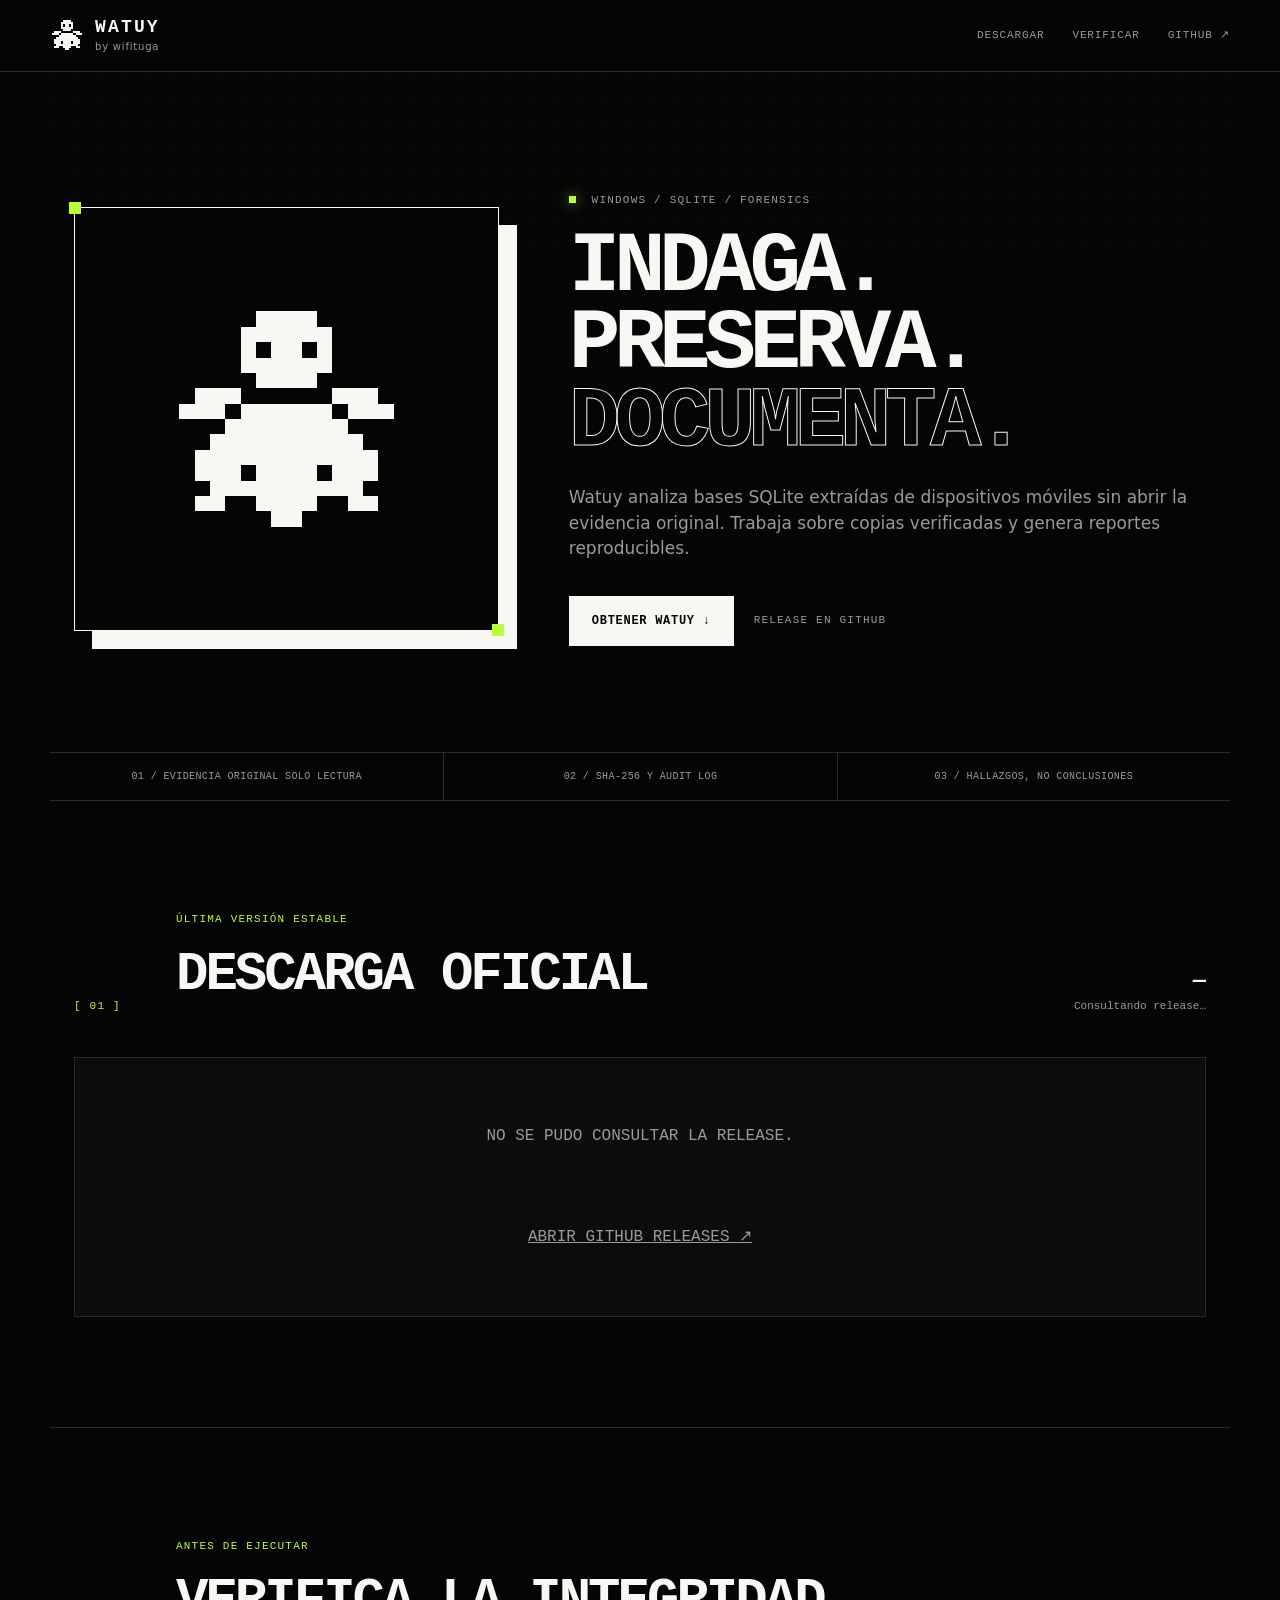
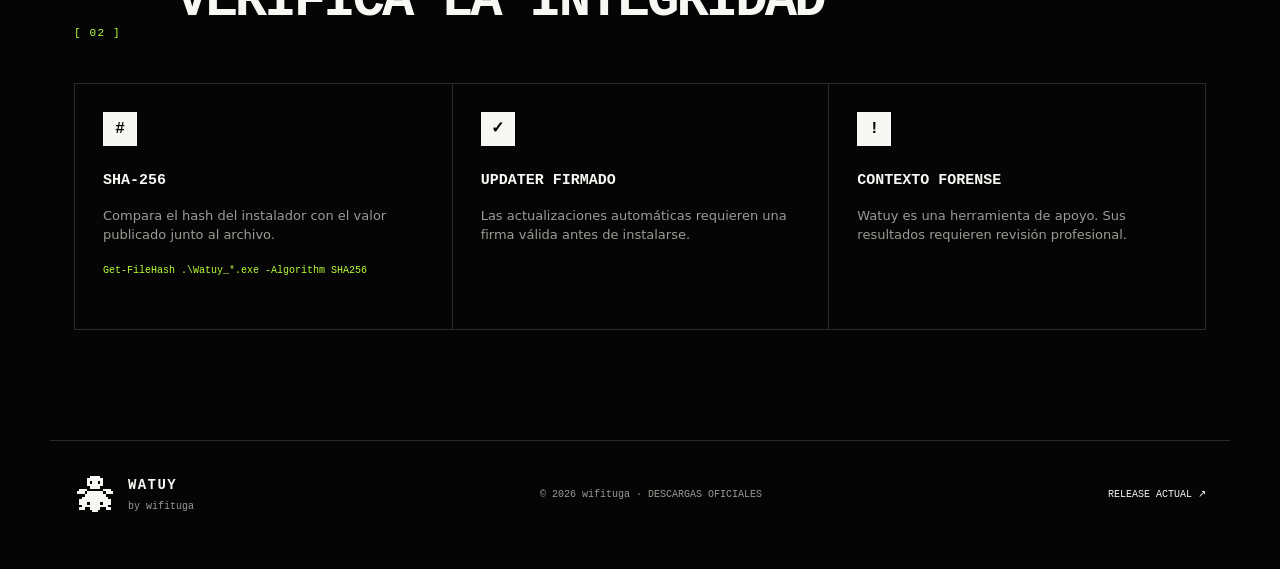
==== index.html @ 5fafa986 "feat: launch Watuy downloads by wifituga" ====
<!doctype html>
<html lang="es">
  <head>
    <meta charset="UTF-8" />
    <meta name="viewport" content="width=device-width, initial-scale=1" />
    <meta name="theme-color" content="#050505" />
    <meta
      name="description"
      content="Descarga oficial de Watuy, analizador forense de bases SQLite móviles, by wifituga."
    />
    <meta name="author" content="wifituga" />
    <link rel="canonical" href="https://wifituga.github.io/watuy-downloads/" />
    <link rel="icon" href="assets/watuy-turtle.svg" type="image/svg+xml" />
    <meta property="og:type" content="website" />
    <meta property="og:site_name" content="Watuy" />
    <meta property="og:title" content="Watuy — descargas oficiales" />
    <meta
      property="og:description"
      content="Analizador forense de bases SQLite móviles — by wifituga."
    />
    <meta
      property="og:url"
      content="https://wifituga.github.io/watuy-downloads/"
    />
    <title>Watuy — descargas oficiales | by wifituga</title>
    <link rel="stylesheet" href="styles.css" />
    <script src="app.js" defer></script>
  </head>
  <body>
    <a class="skip-link" href="#descarga">Saltar a descargas</a>

    <header class="site-header">
      <a class="brand" href="#inicio" aria-label="Watuy, inicio">
        <img src="assets/watuy-turtle.svg" alt="" width="34" height="34" />
        <span class="brand-copy"><b>WATUY</b><small>by wifituga</small></span>
      </a>
      <nav aria-label="Navegación principal">
        <a href="#descarga">DESCARGAR</a>
        <a href="#integridad">VERIFICAR</a>
        <a href="https://github.com/wifituga" rel="me noopener">GITHUB ↗</a>
      </nav>
    </header>

    <main id="inicio">
      <section class="hero" aria-labelledby="hero-title">
        <div class="hero-grid" aria-hidden="true"></div>
        <div class="hero-mark">
          <img src="assets/watuy-turtle.svg" alt="" width="152" height="152" />
        </div>
        <div class="hero-copy">
          <div class="kicker">
            <span class="status-dot"></span> WINDOWS / SQLITE / FORENSICS
          </div>
          <h1 id="hero-title">
            INDAGA.<br />PRESERVA.<br /><span>DOCUMENTA.</span>
          </h1>
          <p>
            Watuy analiza bases SQLite extraídas de dispositivos móviles sin
            abrir la evidencia original. Trabaja sobre copias verificadas y
            genera reportes reproducibles.
          </p>
          <div class="hero-actions">
            <a class="button button-primary" href="#descarga"
              >OBTENER WATUY ↓</a
            >
            <span id="hero-version" class="version-label" aria-live="polite"
              >CARGANDO VERSIÓN…</span
            >
          </div>
        </div>
      </section>

      <section class="manifesto" aria-label="Principios de Watuy">
        <span>01 / EVIDENCIA ORIGINAL SOLO LECTURA</span>
        <span>02 / SHA-256 Y AUDIT LOG</span>
        <span>03 / HALLAZGOS, NO CONCLUSIONES</span>
      </section>

      <section
        id="descarga"
        class="section download-section"
        aria-labelledby="download-title"
      >
        <div class="section-heading">
          <p class="section-index">[ 01 ]</p>
          <div>
            <p class="eyebrow">ÚLTIMA VERSIÓN ESTABLE</p>
            <h2 id="download-title">DESCARGA OFICIAL</h2>
          </div>
          <div class="release-meta">
            <b id="release-version">—</b>
            <span id="release-date">Consultando release…</span>
          </div>
        </div>

        <div
          id="download-grid"
          class="download-grid"
          aria-live="polite"
          aria-busy="true"
        >
          <div class="loading-card">CARGANDO ARTEFACTOS VERIFICADOS…</div>
        </div>

        <noscript>
          <p class="fallback">
            JavaScript está desactivado.
            <a
              href="https://github.com/wifituga/watuy-downloads/releases/latest"
              >Abre la release más reciente.</a
            >
          </p>
        </noscript>
      </section>

      <section
        id="integridad"
        class="section integrity-section"
        aria-labelledby="integrity-title"
      >
        <div class="section-heading compact">
          <p class="section-index">[ 02 ]</p>
          <div>
            <p class="eyebrow">ANTES DE EJECUTAR</p>
            <h2 id="integrity-title">VERIFICA LA INTEGRIDAD</h2>
          </div>
        </div>
        <div class="integrity-grid">
          <article>
            <span class="pixel-icon">#</span>
            <h3>SHA-256</h3>
            <p>
              Compara el hash del instalador con el valor publicado junto al
              archivo.
            </p>
            <code>Get-FileHash .\Watuy_*.exe -Algorithm SHA256</code>
          </article>
          <article>
            <span class="pixel-icon">✓</span>
            <h3>UPDATER FIRMADO</h3>
            <p>
              Las actualizaciones automáticas requieren una firma válida antes
              de instalarse.
            </p>
          </article>
          <article>
            <span class="pixel-icon">!</span>
            <h3>CONTEXTO FORENSE</h3>
            <p>
              Watuy es una herramienta de apoyo. Sus resultados requieren
              revisión profesional.
            </p>
          </article>
        </div>
      </section>
    </main>

    <footer>
      <div class="footer-brand">
        <img src="assets/watuy-turtle.svg" alt="" width="42" height="42" />
        <div><b>WATUY</b><span>by wifituga</span></div>
      </div>
      <p>© 2026 wifituga · DESCARGAS OFICIALES</p>
      <a
        href="https://github.com/wifituga/watuy-downloads/releases/latest"
        rel="noopener"
        >RELEASE ACTUAL ↗</a
      >
    </footer>
  </body>
</html>
---- styles.css ----
:root {
  color-scheme: dark;
  --ink: #050505;
  --panel: #0c0c0c;
  --panel-2: #121212;
  --paper: #f7f7f4;
  --muted: #9b9b95;
  --line: #2a2a27;
  --signal: #b9ff39;
  --danger: #ff5b48;
  --mono:
    "Cascadia Mono", "SFMono-Regular", Consolas, "Liberation Mono", monospace;
  --sans:
    Inter, ui-sans-serif, system-ui, -apple-system, "Segoe UI", sans-serif;
  --max: 1180px;
}

* {
  box-sizing: border-box;
}
html {
  scroll-behavior: smooth;
}
body {
  margin: 0;
  background: var(--ink);
  color: var(--paper);
  font-family: var(--sans);
  line-height: 1.5;
  -webkit-font-smoothing: antialiased;
}
a {
  color: inherit;
}

.skip-link {
  position: fixed;
  top: 10px;
  left: 10px;
  z-index: 100;
  padding: 8px 12px;
  background: var(--paper);
  color: var(--ink);
  transform: translateY(-160%);
}
.skip-link:focus {
  transform: translateY(0);
}

.site-header {
  position: sticky;
  top: 0;
  z-index: 20;
  min-height: 72px;
  display: flex;
  align-items: center;
  justify-content: space-between;
  gap: 24px;
  padding: 14px max(24px, calc((100vw - var(--max)) / 2));
  background: color-mix(in srgb, var(--ink) 88%, transparent);
  border-bottom: 1px solid var(--line);
  backdrop-filter: blur(14px);
}
.brand {
  display: inline-flex;
  align-items: center;
  gap: 11px;
  text-decoration: none;
}
.brand img,
.footer-brand img {
  image-rendering: pixelated;
}
.brand-copy {
  display: grid;
  line-height: 1.05;
}
.brand-copy b {
  font-family: var(--mono);
  font-size: 18px;
  letter-spacing: 0.12em;
}
.brand-copy small {
  margin-top: 5px;
  color: var(--muted);
  font-size: 10px;
  letter-spacing: 0.08em;
}
nav {
  display: flex;
  gap: 28px;
}
nav a {
  color: var(--muted);
  font-family: var(--mono);
  font-size: 11px;
  letter-spacing: 0.08em;
  text-decoration: none;
}
nav a:hover,
nav a:focus-visible {
  color: var(--paper);
}

.hero {
  position: relative;
  min-height: 680px;
  max-width: var(--max);
  margin: 0 auto;
  padding: 84px 24px 70px;
  display: grid;
  grid-template-columns: 0.8fr 1.2fr;
  align-items: center;
  gap: 70px;
  overflow: hidden;
}
.hero-grid {
  position: absolute;
  inset: 0;
  opacity: 0.15;
  pointer-events: none;
  background-image:
    linear-gradient(var(--line) 1px, transparent 1px),
    linear-gradient(90deg, var(--line) 1px, transparent 1px);
  background-size: 24px 24px;
  mask-image: linear-gradient(to bottom, black, transparent 90%);
}
.hero-mark {
  position: relative;
  display: grid;
  place-items: center;
  aspect-ratio: 1;
  border: 1px solid var(--paper);
  box-shadow: 18px 18px 0 var(--paper);
  background: var(--ink);
}
.hero-mark::before,
.hero-mark::after {
  content: "";
  position: absolute;
  width: 12px;
  height: 12px;
  background: var(--signal);
}
.hero-mark::before {
  top: -6px;
  left: -6px;
}
.hero-mark::after {
  right: -6px;
  bottom: -6px;
}
.hero-mark img {
  width: 58%;
  height: 58%;
  image-rendering: pixelated;
}
.hero-copy {
  position: relative;
}
.kicker,
.eyebrow,
.section-index,
.version-label {
  font-family: var(--mono);
  font-size: 11px;
  letter-spacing: 0.11em;
}
.kicker {
  color: var(--muted);
}
.status-dot {
  display: inline-block;
  width: 7px;
  height: 7px;
  margin-right: 8px;
  background: var(--signal);
  box-shadow: 0 0 14px color-mix(in srgb, var(--signal) 70%, transparent);
}
.hero h1 {
  margin: 20px 0 24px;
  font-family: var(--mono);
  font-size: clamp(48px, 7vw, 86px);
  line-height: 0.9;
  letter-spacing: -0.075em;
}
.hero h1 span {
  color: transparent;
  -webkit-text-stroke: 1px var(--paper);
}
.hero-copy > p {
  max-width: 620px;
  color: var(--muted);
  font-size: 17px;
}
.hero-actions {
  display: flex;
  align-items: center;
  gap: 20px;
  margin-top: 34px;
  flex-wrap: wrap;
}
.button {
  display: inline-flex;
  align-items: center;
  justify-content: center;
  min-height: 50px;
  padding: 0 22px;
  border: 1px solid var(--paper);
  font-family: var(--mono);
  font-size: 12px;
  font-weight: 800;
  letter-spacing: 0.06em;
  text-decoration: none;
  transition:
    transform 0.12s ease,
    box-shadow 0.12s ease;
}
.button:hover,
.button:focus-visible {
  transform: translate(-3px, -3px);
  box-shadow: 5px 5px 0 var(--signal);
}
.button-primary {
  background: var(--paper);
  color: var(--ink);
}
.version-label {
  color: var(--muted);
}

.manifesto {
  border-block: 1px solid var(--line);
  display: grid;
  grid-template-columns: repeat(3, 1fr);
  max-width: var(--max);
  margin: 0 auto;
}
.manifesto span {
  padding: 16px 22px;
  color: var(--muted);
  font-family: var(--mono);
  font-size: 10px;
  letter-spacing: 0.04em;
  text-align: center;
}
.manifesto span + span {
  border-left: 1px solid var(--line);
}

.section {
  max-width: var(--max);
  margin: 0 auto;
  padding: 110px 24px;
}
.section-heading {
  display: grid;
  grid-template-columns: 80px 1fr auto;
  gap: 22px;
  align-items: end;
  margin-bottom: 42px;
}
.section-heading.compact {
  grid-template-columns: 80px 1fr;
}
.section-index,
.eyebrow {
  margin: 0;
  color: var(--signal);
}
.section h2 {
  margin: 6px 0 0;
  font-family: var(--mono);
  font-size: clamp(30px, 5vw, 54px);
  letter-spacing: -0.055em;
}
.release-meta {
  display: grid;
  justify-items: end;
  font-family: var(--mono);
}
.release-meta b {
  font-size: 22px;
}
.release-meta span {
  color: var(--muted);
  font-size: 11px;
}

.download-grid {
  display: grid;
  grid-template-columns: repeat(2, 1fr);
  gap: 18px;
}
.download-card,
.loading-card {
  min-height: 260px;
  padding: 28px;
  border: 1px solid var(--line);
  background: var(--panel);
}
.loading-card {
  grid-column: 1 / -1;
  display: grid;
  place-items: center;
  color: var(--muted);
  font-family: var(--mono);
}
.download-card {
  position: relative;
  display: flex;
  flex-direction: column;
}
.download-card.recommended {
  border-color: var(--paper);
}
.download-card.recommended::before {
  content: "RECOMENDADO";
  position: absolute;
  top: 0;
  right: 0;
  padding: 7px 10px;
  background: var(--signal);
  color: var(--ink);
  font-family: var(--mono);
  font-size: 9px;
  font-weight: 900;
  letter-spacing: 0.08em;
}
.file-type {
  color: var(--signal);
  font-family: var(--mono);
  font-size: 11px;
}
.download-card h3 {
  margin: 24px 0 4px;
  font-family: var(--mono);
  font-size: 25px;
}
.download-card p {
  margin: 0 0 22px;
  color: var(--muted);
}
.download-details {
  margin-top: auto;
  display: flex;
  justify-content: space-between;
  gap: 18px;
  color: var(--muted);
  font-family: var(--mono);
  font-size: 10px;
}
.download-card .button {
  margin-top: 22px;
  width: fit-content;
}
.hash-block {
  margin-top: 18px;
  padding-top: 16px;
  border-top: 1px solid var(--line);
}
.hash-block summary {
  cursor: pointer;
  color: var(--muted);
  font-family: var(--mono);
  font-size: 10px;
}
.hash-block code {
  display: block;
  margin-top: 12px;
  color: var(--paper);
  font-size: 10px;
  word-break: break-all;
}
.hash-block a {
  display: inline-block;
  margin-top: 10px;
  color: var(--signal);
  font-family: var(--mono);
  font-size: 10px;
}
.fallback {
  padding: 20px;
  border: 1px solid var(--danger);
}

.integrity-section {
  border-top: 1px solid var(--line);
}
.integrity-grid {
  display: grid;
  grid-template-columns: repeat(3, 1fr);
  border: 1px solid var(--line);
}
.integrity-grid article {
  min-height: 245px;
  padding: 28px;
}
.integrity-grid article + article {
  border-left: 1px solid var(--line);
}
.pixel-icon {
  display: grid;
  width: 34px;
  height: 34px;
  place-items: center;
  background: var(--paper);
  color: var(--ink);
  font-family: var(--mono);
  font-weight: 900;
}
.integrity-grid h3 {
  margin: 24px 0 10px;
  font-family: var(--mono);
  font-size: 15px;
}
.integrity-grid p {
  color: var(--muted);
  font-size: 13px;
}
.integrity-grid code {
  display: block;
  margin-top: 18px;
  color: var(--signal);
  font-size: 10px;
  overflow-wrap: anywhere;
}

footer {
  max-width: var(--max);
  margin: 0 auto;
  padding: 32px 24px 54px;
  border-top: 1px solid var(--line);
  display: flex;
  align-items: center;
  justify-content: space-between;
  gap: 24px;
  color: var(--muted);
  font-family: var(--mono);
  font-size: 10px;
}
.footer-brand {
  display: flex;
  align-items: center;
  gap: 12px;
}
.footer-brand div {
  display: grid;
}
.footer-brand b {
  color: var(--paper);
  font-size: 14px;
  letter-spacing: 0.1em;
}
.footer-brand span {
  margin-top: 3px;
}
footer a {
  color: var(--paper);
  text-decoration: none;
}

:focus-visible {
  outline: 2px solid var(--signal);
  outline-offset: 4px;
}

@media (max-width: 820px) {
  nav a:not(:first-child) {
    display: none;
  }
  .hero {
    min-height: auto;
    grid-template-columns: 1fr;
    gap: 54px;
    padding-top: 60px;
  }
  .hero-mark {
    width: min(72vw, 340px);
  }
  .hero h1 {
    font-size: clamp(46px, 13vw, 72px);
  }
  .manifesto {
    grid-template-columns: 1fr;
  }
  .manifesto span + span {
    border-left: 0;
    border-top: 1px solid var(--line);
  }
  .section {
    padding-block: 76px;
  }
  .section-heading,
  .section-heading.compact {
    grid-template-columns: 42px 1fr;
  }
  .release-meta {
    grid-column: 2;
    justify-items: start;
    margin-top: 8px;
  }
  .download-grid,
  .integrity-grid {
    grid-template-columns: 1fr;
  }
  .integrity-grid article + article {
    border-left: 0;
    border-top: 1px solid var(--line);
  }
  footer {
    align-items: flex-start;
    flex-direction: column;
  }
}

@media (prefers-reduced-motion: reduce) {
  html {
    scroll-behavior: auto;
  }
  *,
  *::before,
  *::after {
    transition: none !important;
  }
}
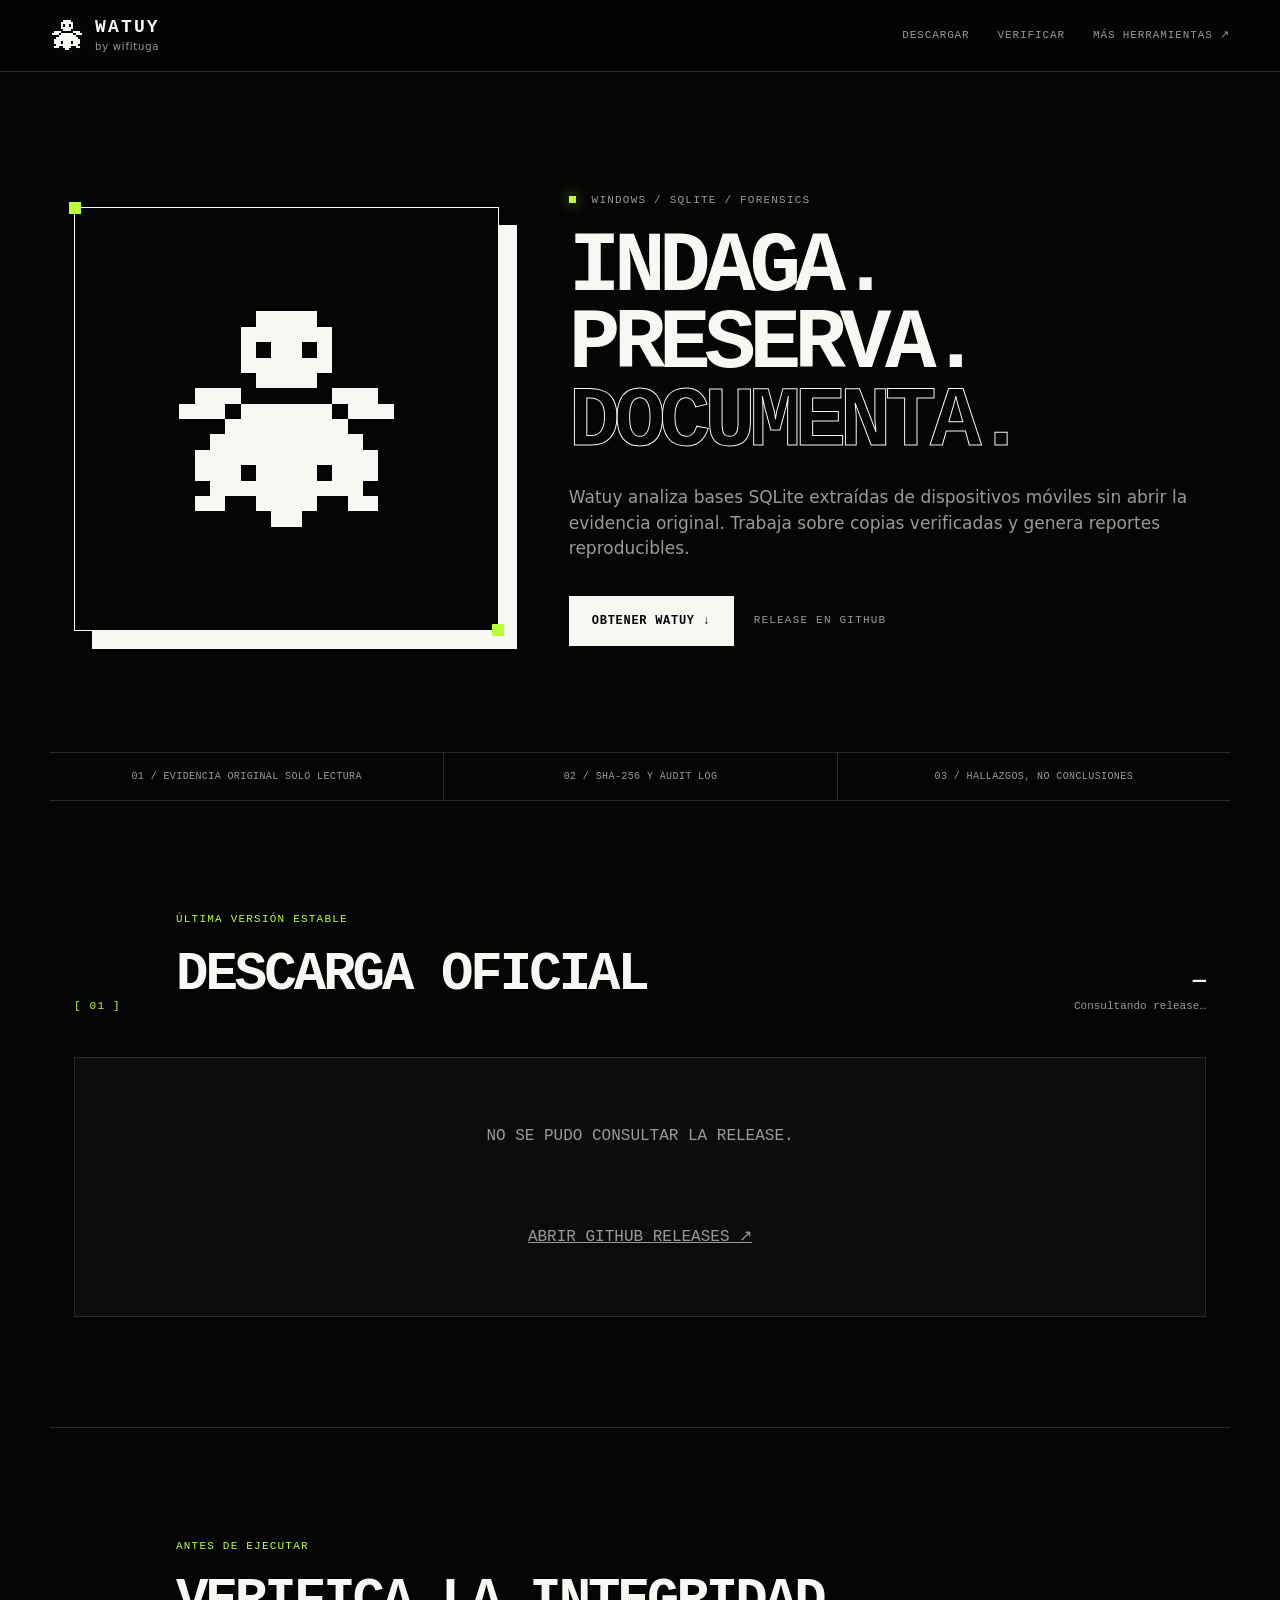
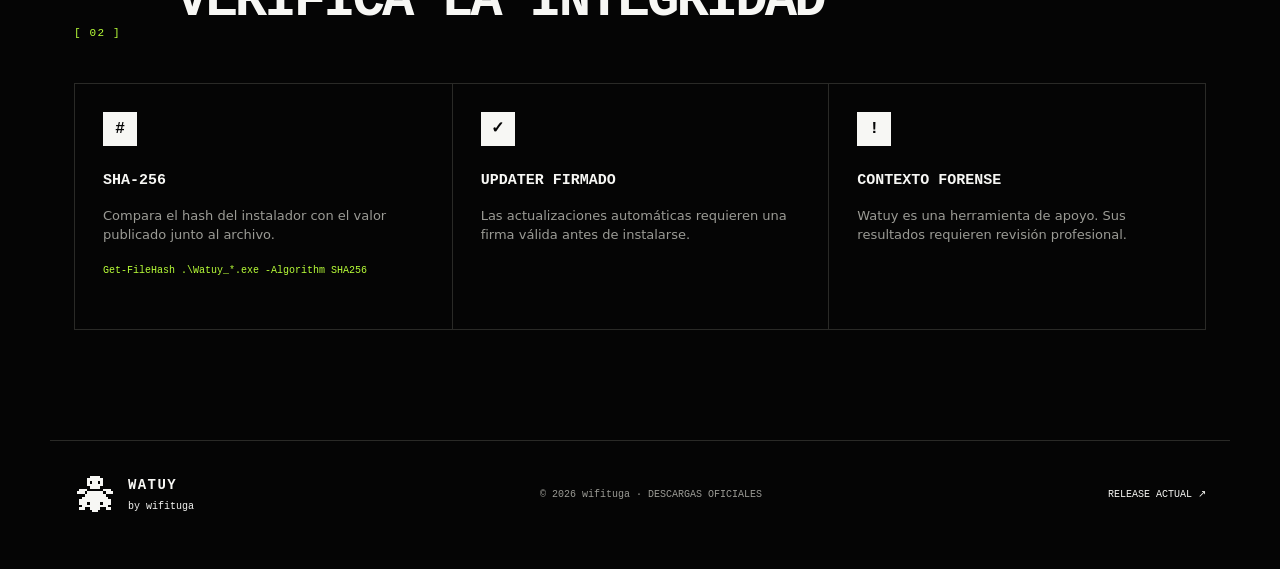
==== commit 9c6f421a: "feat: connect Watuy to the wifituga portal" ====
--- a/index.html
+++ b/index.html
@@ -37,7 +37,7 @@
       <nav aria-label="Navegación principal">
         <a href="#descarga">DESCARGAR</a>
         <a href="#integridad">VERIFICAR</a>
-        <a href="https://github.com/wifituga" rel="me noopener">GITHUB ↗</a>
+        <a href="https://wifituga.github.io/" rel="me">MÁS HERRAMIENTAS ↗</a>
       </nav>
     </header>
 
@@ -156,10 +156,10 @@
     </main>
 
     <footer>
-      <div class="footer-brand">
+      <a class="footer-brand" href="https://wifituga.github.io/">
         <img src="assets/watuy-turtle.svg" alt="" width="42" height="42" />
         <div><b>WATUY</b><span>by wifituga</span></div>
-      </div>
+      </a>
       <p>© 2026 wifituga · DESCARGAS OFICIALES</p>
       <a
         href="https://github.com/wifituga/watuy-downloads/releases/latest"
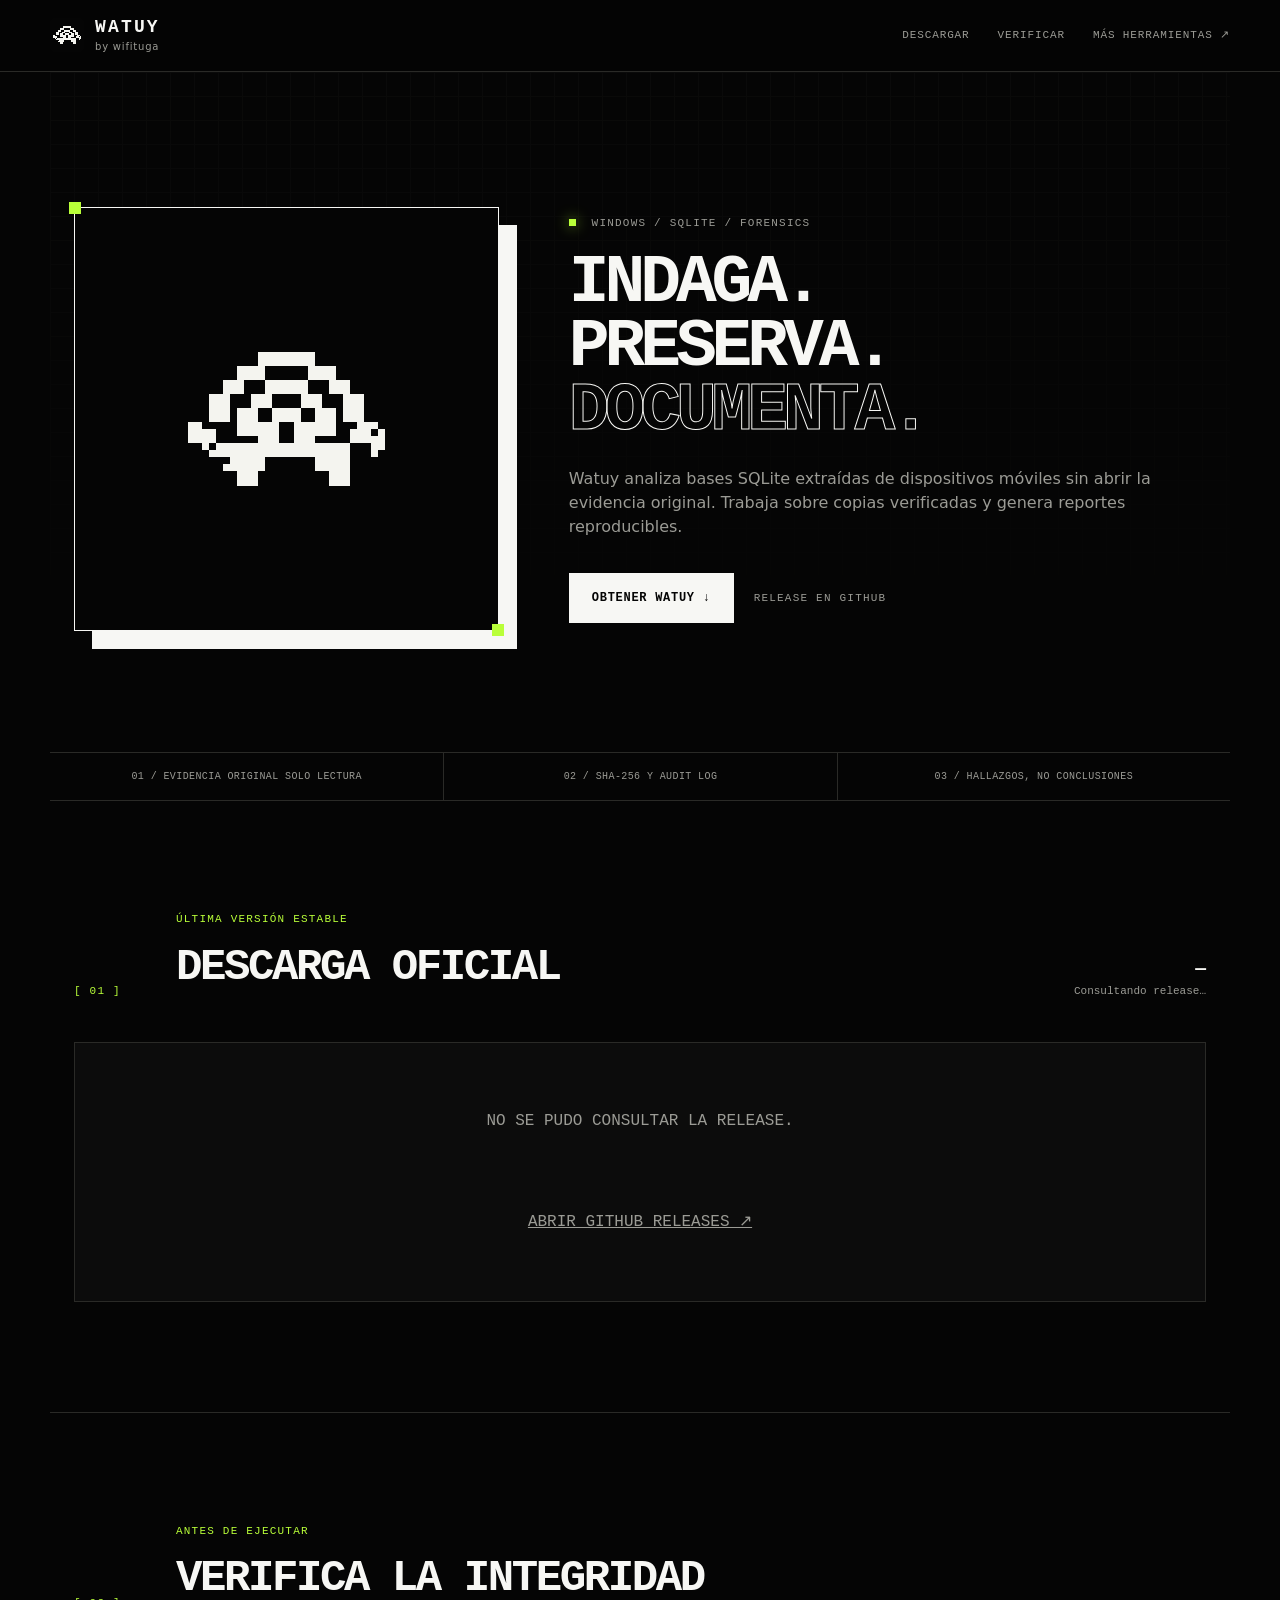
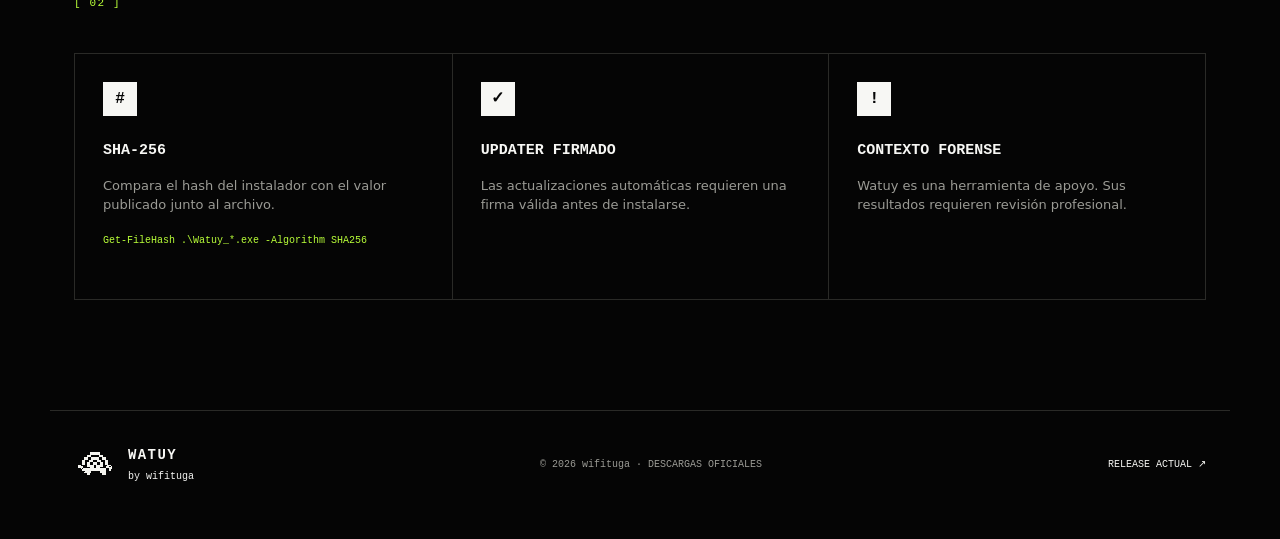
==== commit cbf65f46: "bust cached Watuy logo asset" ====
--- a/index.html
+++ b/index.html
@@ -10,7 +10,7 @@
     />
     <meta name="author" content="wifituga" />
     <link rel="canonical" href="https://wifituga.github.io/watuy-downloads/" />
-    <link rel="icon" href="assets/watuy-turtle.svg" type="image/svg+xml" />
+    <link rel="icon" href="assets/watuy-turtle.svg?v=2" type="image/svg+xml" />
     <meta property="og:type" content="website" />
     <meta property="og:site_name" content="Watuy" />
     <meta property="og:title" content="Watuy — descargas oficiales" />
@@ -31,7 +31,7 @@
 
     <header class="site-header">
       <a class="brand" href="#inicio" aria-label="Watuy, inicio">
-        <img src="assets/watuy-turtle.svg" alt="" width="34" height="34" />
+        <img src="assets/watuy-turtle.svg?v=2" alt="" width="34" height="34" />
         <span class="brand-copy"><b>WATUY</b><small>by wifituga</small></span>
       </a>
       <nav aria-label="Navegación principal">
@@ -45,7 +45,7 @@
       <section class="hero" aria-labelledby="hero-title">
         <div class="hero-grid" aria-hidden="true"></div>
         <div class="hero-mark">
-          <img src="assets/watuy-turtle.svg" alt="" width="152" height="152" />
+          <img src="assets/watuy-turtle.svg?v=2" alt="" width="152" height="152" />
         </div>
         <div class="hero-copy">
           <div class="kicker">
@@ -157,7 +157,7 @@
 
     <footer>
       <a class="footer-brand" href="https://wifituga.github.io/">
-        <img src="assets/watuy-turtle.svg" alt="" width="42" height="42" />
+        <img src="assets/watuy-turtle.svg?v=2" alt="" width="42" height="42" />
         <div><b>WATUY</b><span>by wifituga</span></div>
       </a>
       <p>© 2026 wifituga · DESCARGAS OFICIALES</p>
--- a/styles.css
+++ b/styles.css
@@ -180,8 +180,8 @@
 .hero h1 {
   margin: 20px 0 24px;
   font-family: var(--mono);
-  font-size: clamp(48px, 7vw, 86px);
-  line-height: 0.9;
+  font-size: clamp(40px, 5.4vw, 68px);
+  line-height: 0.94;
   letter-spacing: -0.075em;
 }
 .hero h1 span {
@@ -191,7 +191,7 @@
 .hero-copy > p {
   max-width: 620px;
   color: var(--muted);
-  font-size: 17px;
+  font-size: 16px;
 }
 .hero-actions {
   display: flex;
@@ -271,7 +271,7 @@
 .section h2 {
   margin: 6px 0 0;
   font-family: var(--mono);
-  font-size: clamp(30px, 5vw, 54px);
+  font-size: clamp(28px, 3.8vw, 44px);
   letter-spacing: -0.055em;
 }
 .release-meta {
@@ -280,7 +280,7 @@
   font-family: var(--mono);
 }
 .release-meta b {
-  font-size: 22px;
+  font-size: 18px;
 }
 .release-meta span {
   color: var(--muted);
@@ -335,7 +335,7 @@
 .download-card h3 {
   margin: 24px 0 4px;
   font-family: var(--mono);
-  font-size: 25px;
+  font-size: 21px;
 }
 .download-card p {
   margin: 0 0 22px;
@@ -479,7 +479,7 @@
     width: min(72vw, 340px);
   }
   .hero h1 {
-    font-size: clamp(46px, 13vw, 72px);
+    font-size: clamp(36px, 10.5vw, 52px);
   }
   .manifesto {
     grid-template-columns: 1fr;
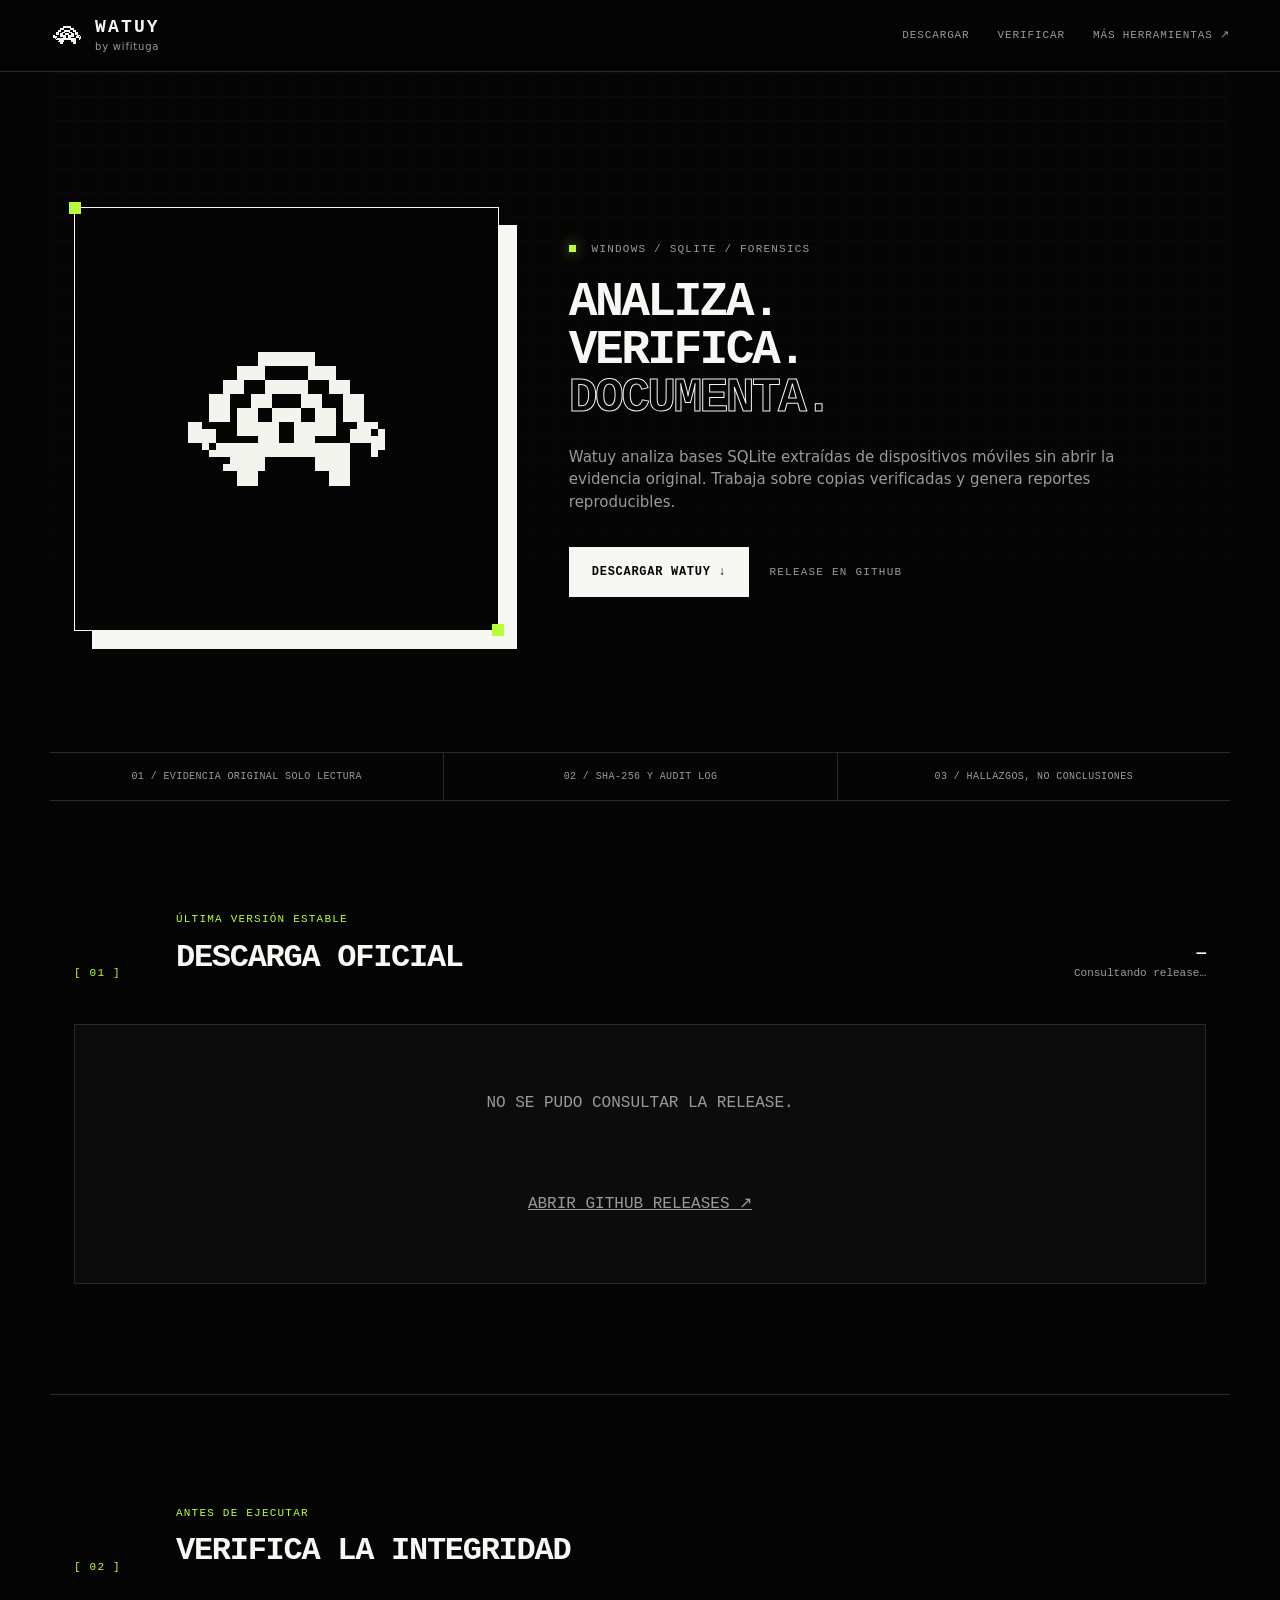
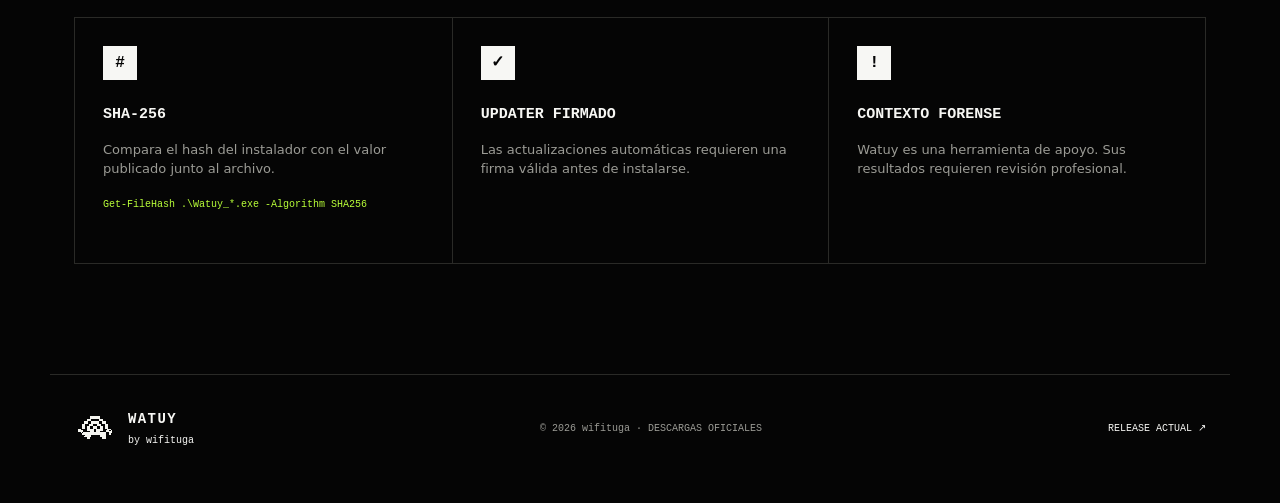
==== commit 01fc58d9: "refine downloads typography and copy" ====
--- a/index.html
+++ b/index.html
@@ -52,7 +52,7 @@
             <span class="status-dot"></span> WINDOWS / SQLITE / FORENSICS
           </div>
           <h1 id="hero-title">
-            INDAGA.<br />PRESERVA.<br /><span>DOCUMENTA.</span>
+            ANALIZA.<br />VERIFICA.<br /><span>DOCUMENTA.</span>
           </h1>
           <p>
             Watuy analiza bases SQLite extraídas de dispositivos móviles sin
@@ -61,7 +61,7 @@
           </p>
           <div class="hero-actions">
             <a class="button button-primary" href="#descarga"
-              >OBTENER WATUY ↓</a
+              >DESCARGAR WATUY ↓</a
             >
             <span id="hero-version" class="version-label" aria-live="polite"
               >CARGANDO VERSIÓN…</span
@@ -99,7 +99,7 @@
           aria-live="polite"
           aria-busy="true"
         >
-          <div class="loading-card">CARGANDO ARTEFACTOS VERIFICADOS…</div>
+          <div class="loading-card">CARGANDO DESCARGAS…</div>
         </div>
 
         <noscript>
--- a/styles.css
+++ b/styles.css
@@ -180,9 +180,9 @@
 .hero h1 {
   margin: 20px 0 24px;
   font-family: var(--mono);
-  font-size: clamp(40px, 5.4vw, 68px);
-  line-height: 0.94;
-  letter-spacing: -0.075em;
+  font-size: clamp(30px, 3.9vw, 48px);
+  line-height: 1;
+  letter-spacing: -0.055em;
 }
 .hero h1 span {
   color: transparent;
@@ -191,7 +191,7 @@
 .hero-copy > p {
   max-width: 620px;
   color: var(--muted);
-  font-size: 16px;
+  font-size: 15px;
 }
 .hero-actions {
   display: flex;
@@ -271,8 +271,8 @@
 .section h2 {
   margin: 6px 0 0;
   font-family: var(--mono);
-  font-size: clamp(28px, 3.8vw, 44px);
-  letter-spacing: -0.055em;
+  font-size: clamp(22px, 2.8vw, 32px);
+  letter-spacing: -0.04em;
 }
 .release-meta {
   display: grid;
@@ -280,7 +280,7 @@
   font-family: var(--mono);
 }
 .release-meta b {
-  font-size: 18px;
+  font-size: 16px;
 }
 .release-meta span {
   color: var(--muted);
@@ -335,7 +335,7 @@
 .download-card h3 {
   margin: 24px 0 4px;
   font-family: var(--mono);
-  font-size: 21px;
+  font-size: 18px;
 }
 .download-card p {
   margin: 0 0 22px;
@@ -479,7 +479,7 @@
     width: min(72vw, 340px);
   }
   .hero h1 {
-    font-size: clamp(36px, 10.5vw, 52px);
+    font-size: clamp(28px, 8vw, 38px);
   }
   .manifesto {
     grid-template-columns: 1fr;
